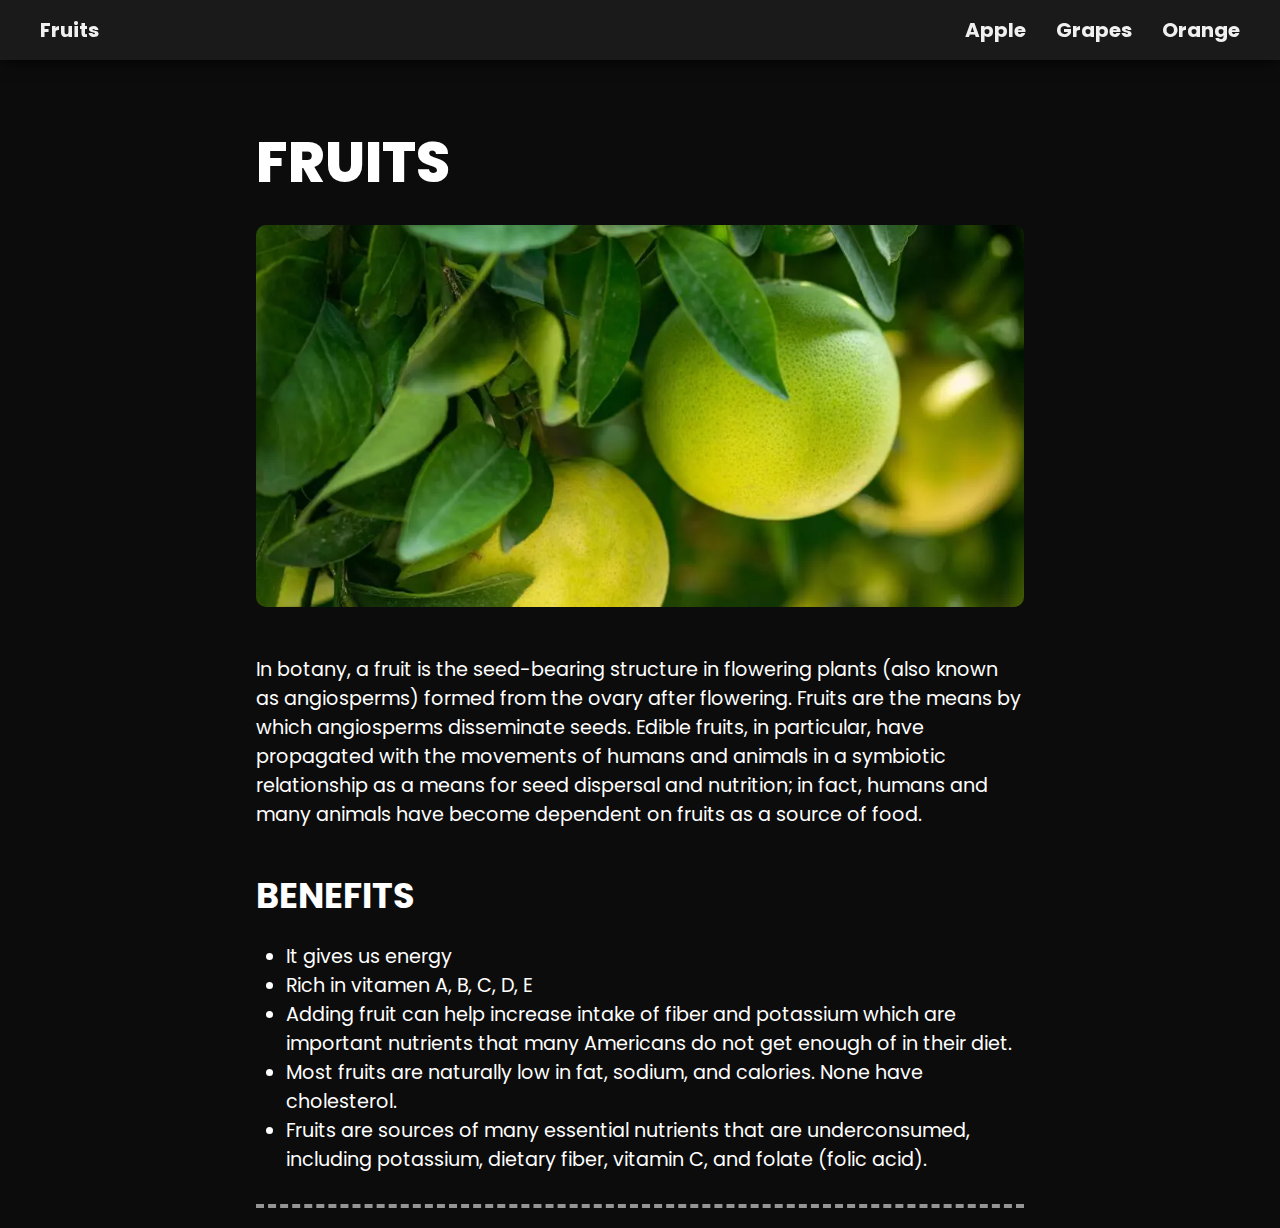
==== index.html @ 15117019 "first commit" ====
<!DOCTYPE html>
<html lang="en">
  <head>
    <meta charset="UTF-8" />
    <meta name="viewport" content="width=device-width, initial-scale=1.0" />
    <link rel="stylesheet" href="style.css" />
    <link
      href="https://fonts.googleapis.com/css2?family=Poppins:wght@400;700;800&display=swap"
      rel="stylesheet"
    />
    <link
      rel="stylesheet"
      href="https://stackpath.bootstrapcdn.com/font-awesome/4.7.0/css/font-awesome.min.css"
    />

    <title>Fruits</title>
  </head>
  <body>
    <nav id="navbar">
      <span>
        <a id="f" href="./">Fruits</a>
      </span>

      <i
        class="fa fa-bars"
        onclick="Menu()"
        id="bar-icon"
        aria-hidden="true"
      ></i>

      <div id="divs">
        <span>
          <a id="a" href="apple/">Apple</a>
        </span>
        <span>
          <a id="g" href="./grapes">Grapes</a>
        </span>
        <span>
          <a id="o" href="./orange">Orange</a>
        </span>
      </div>
    </nav>
    <div id="mob-divs">
      <span>
        <a id="a" href="apple/">Apple</a>
      </span>
      <span>
        <a id="g" href="./grapes">Grapes</a>
      </span>
      <span>
        <a id="o" href="./orange">Orange</a>
      </span>
    </div>
    <div id="container">
      <h1>FRUITS</h1>
      <img src="./images/fruits.webp" alt="Image of Fruits " />

      <p>
        In botany, a fruit is the seed-bearing structure in flowering plants
        (also known as angiosperms) formed from the ovary after flowering.
        Fruits are the means by which angiosperms disseminate seeds. Edible
        fruits, in particular, have propagated with the movements of humans and
        animals in a symbiotic relationship as a means for seed dispersal and
        nutrition; in fact, humans and many animals have become dependent on
        fruits as a source of food.
      </p>
      <h2>BENEFITS</h2>
      <ul>
        <li>It gives us energy</li>
        <li>Rich in vitamen A, B, C, D, E</li>
        <li>
          Adding fruit can help increase intake of fiber and potassium which are
          important nutrients that many Americans do not get enough of in their
          diet.
        </li>
        <li>
          Most fruits are naturally low in fat, sodium, and calories. None have
          cholesterol.
        </li>
        <li>
          Fruits are sources of many essential nutrients that are underconsumed,
          including potassium, dietary fiber, vitamin C, and folate (folic
          acid).
        </li>
      </ul>
      <hr />
    </div>

    <script src="./script.js"></script>
  </body>
</html>
---- style.css ----
* {
  margin: 0;
  padding: 0;
}
body {
  background-color: #0c0c0c;
  color: #ffffff;
  font-family: "Poppins", sans-serif;
  display: flex;
  justify-content: center;
  font-size: 1.2rem;
}
nav {
  background-color: #1b1a1a;
  display: flex;
  justify-content: space-between;
  box-shadow: 0px 0px 15px rgba(0, 0, 0, 1);
  align-items: center;
  width: 100%;
  position: fixed;
  height: 60px;
  z-index: 10;
  box-sizing: border-box;
  padding: 10px 25px;
}
nav span {
  margin: 0px 15px;
}

nav span a {
  color: #f0f0f0;
  font-size: 20px;
  text-decoration: none;
  text-align: center;
  font-weight: 700;
}
h1 {
  font-size: 3.5rem;
  font-weight: 800;
  margin-top: 20px;
}
img {
  height: auto;
  width: 100%;
  border-radius: 10px;
  margin-top: 20px;
}
#container {
  max-width: 900px;
  width: 60vw;
  padding-top: 100px;
}
hr {
  margin: 20px 0px;
  width: 100%;
  border: none;
  border-top: 4px dashed #959595;
}
p {
  margin: 40px 0px;
}
h2 {
  font-size: 35px;
  font-weight: 700;
}
ul {
  margin: 20px 0px 30px 0px;
  padding-left: 30px;
}
#f:hover {
  color: #8f1cfa;
}
#a:hover {
  color: crimson;
}
#g:hover {
  color: #09ff46;
}
#o:hover {
  color: #ff9100;
}
#divs {
  display: flex;
}
#bar-icon,
#mob-divs {
  display: none;
}

@media only screen and (max-width: 800px) {
  #bar-icon,
  #mob-divs {
    display: flex;
  }
  #divs {
    display: none;
  }
  #mob-divs {
    position: absolute;
    top: -100%;
    left: 0px;
    width: 100%;
    display: flex;
    flex-direction: column;
    justify-content: center;
    align-items: center;
    background-color: #131313;
    z-index: 9;
    padding: 30px 0px;
    transition: 0.6s;
    box-shadow: 0px 0px 15px rgba(0, 0, 0, 0.5);
  }
  #mob-divs span {
    margin: 10px 0px;
    border-bottom: 1px solid #bdbdbd;
    width: 100%;
    text-align: center;
    padding: 10px 0px;
  }
  #mob-divs a {
    color: white;
    text-decoration: none;
  }
  #container {
    width: 85vw;
  }
}
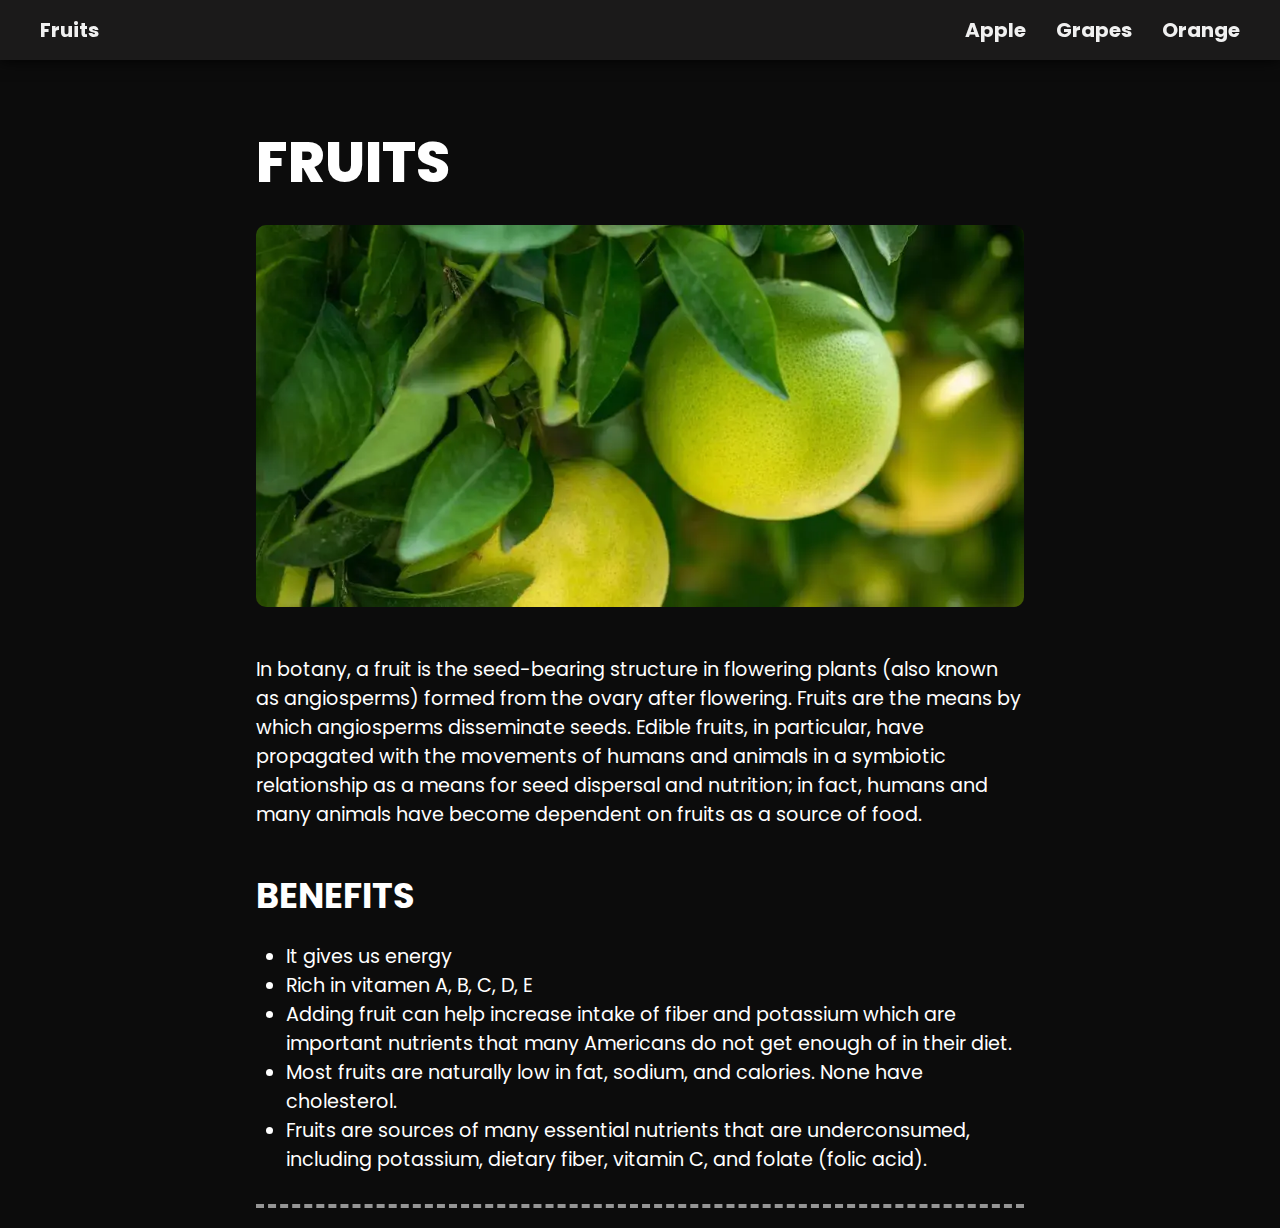
==== commit d224e4ce: "preformance improved" ====
--- a/index.html
+++ b/index.html
@@ -2,16 +2,18 @@
 <html lang="en">
   <head>
     <meta charset="UTF-8" />
+    <meta name="description" content="This page is all about fruits" />
     <meta name="viewport" content="width=device-width, initial-scale=1.0" />
-    <link rel="stylesheet" href="style.css" />
+    <link rel="preconnect" href="https://fonts.gstatic.com/" />
     <link
       href="https://fonts.googleapis.com/css2?family=Poppins:wght@400;700;800&display=swap"
       rel="stylesheet"
+      media="print"
+      onload="this.media='all'"
+      type="text/css"
     />
-    <link
-      rel="stylesheet"
-      href="https://stackpath.bootstrapcdn.com/font-awesome/4.7.0/css/font-awesome.min.css"
-    />
+
+    <link rel="stylesheet" href="./style.css" />
 
     <title>Fruits</title>
   </head>
@@ -21,34 +23,41 @@
         <a id="f" href="./">Fruits</a>
       </span>
 
-      <i
-        class="fa fa-bars"
-        onclick="Menu()"
-        id="bar-icon"
-        aria-hidden="true"
-      ></i>
+      <span id="bar-icon" onclick="Menu()">
+        <svg
+          width="89"
+          height="45"
+          viewBox="0 0 89 45"
+          fill="none"
+          xmlns="http://www.w3.org/2000/svg"
+        >
+          <line y1="5" x2="89" y2="5" stroke="white" stroke-width="10" />
+          <line y1="27" x2="89" y2="27" stroke="white" stroke-width="10" />
+          <line y1="50" x2="89" y2="50" stroke="white" stroke-width="10" />
+        </svg>
+      </span>
 
       <div id="divs">
         <span>
-          <a id="a" href="apple/">Apple</a>
+          <a class="a" href="apple/">Apple</a>
         </span>
         <span>
-          <a id="g" href="./grapes">Grapes</a>
+          <a class="g" href="./grapes">Grapes</a>
         </span>
         <span>
-          <a id="o" href="./orange">Orange</a>
+          <a class="o" href="./orange">Orange</a>
         </span>
       </div>
     </nav>
     <div id="mob-divs">
       <span>
-        <a id="a" href="apple/">Apple</a>
+        <a class="a" href="apple/">Apple</a>
       </span>
       <span>
-        <a id="g" href="./grapes">Grapes</a>
+        <a class="g" href="./grapes">Grapes</a>
       </span>
       <span>
-        <a id="o" href="./orange">Orange</a>
+        <a class="o" href="./orange">Orange</a>
       </span>
     </div>
     <div id="container">
--- a/style.css
+++ b/style.css
@@ -70,13 +70,13 @@
 #f:hover {
   color: #8f1cfa;
 }
-#a:hover {
+.a:hover {
   color: crimson;
 }
-#g:hover {
+.g:hover {
   color: #09ff46;
 }
-#o:hover {
+.o:hover {
   color: #ff9100;
 }
 #divs {
@@ -86,7 +86,9 @@
 #mob-divs {
   display: none;
 }
-
+#bar-icon {
+  width: 25px;
+}
 @media only screen and (max-width: 800px) {
   #bar-icon,
   #mob-divs {
